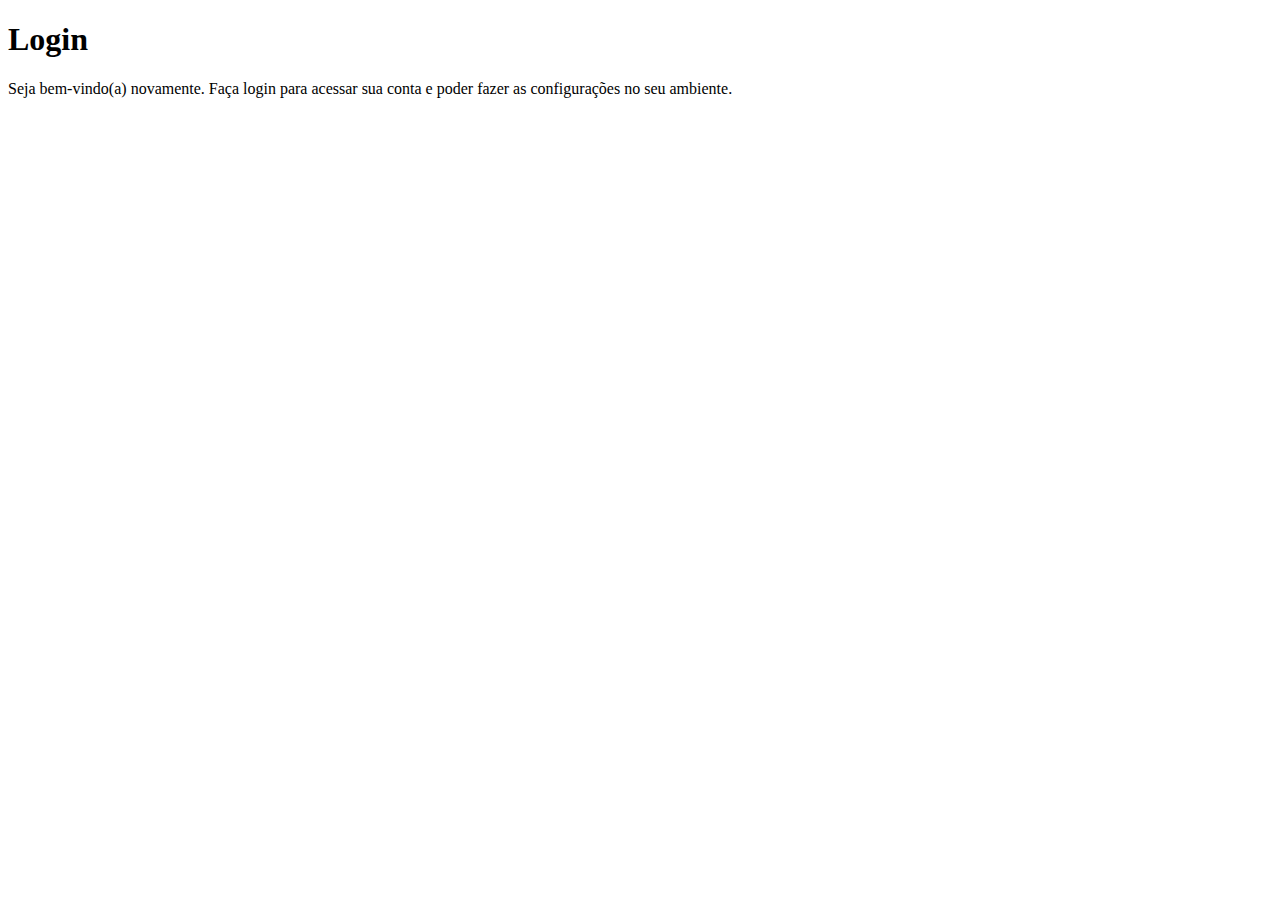
==== referencia/mod04/26__tela_login/index.html @ f821b5c3 "chore: proto of project" ====
<!DOCTYPE html>
<html lang="pt-br">
<head>
  <meta charset="UTF-8">
  <meta http-equiv="X-UA-Compatible" content="IE=edge">
  <meta name="viewport" content="width=device-width, initial-scale=1.0">
  <title>Login</title>
  <link rel="stylesheet" href="estilos/styles.css">
  <link rel="stylesheet" href="estilos/mediaquerys.css">
</head>
<body>
  <main>
    <section id="login">
      <div id="imagem"></div>
      <div id="formulario">
        <h1>Login</h1>
        <p>Seja bem-vindo(a) novamente. Faça login para acessar sua conta e poder fazer as configurações no seu ambiente.</p>
        <form action="login.php" method="post">
          
        </form>
      </div>
    </section>
  </main>
  
</body>
</html>
---- referencia/mod04/26__tela_login/estilos/styles.css ----
@charset "UTF-8";

/*
  Paleta de cores
  Verde: #49a09d
  Roxo: #5f2c82
*/
---- referencia/mod04/26__tela_login/estilos/mediaquerys.css ----
@charset "UTF-8";
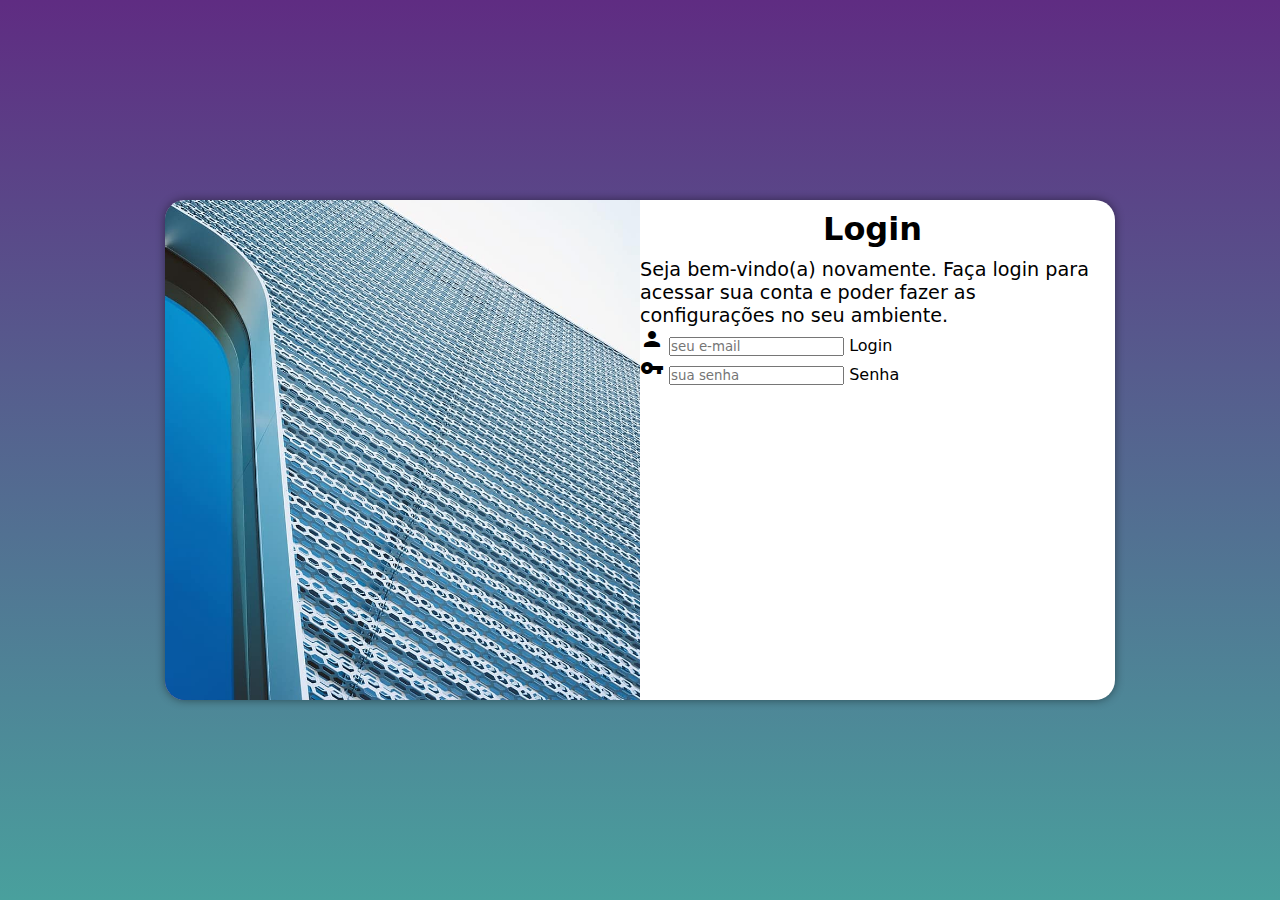
==== commit 9315559e: "chore: break to repouse" ====
--- a/referencia/mod04/26__tela_login/index.html
+++ b/referencia/mod04/26__tela_login/index.html
@@ -1,26 +1,47 @@
 <!DOCTYPE html>
 <html lang="pt-br">
+
 <head>
   <meta charset="UTF-8">
   <meta http-equiv="X-UA-Compatible" content="IE=edge">
   <meta name="viewport" content="width=device-width, initial-scale=1.0">
   <title>Login</title>
+  <link rel="stylesheet" href="https://fonts.googleapis.com/icon?family=Material+Icons">
   <link rel="stylesheet" href="estilos/styles.css">
   <link rel="stylesheet" href="estilos/mediaquerys.css">
 </head>
+
 <body>
   <main>
     <section id="login">
-      <div id="imagem"></div>
+      <div id="imagem">
+        <!-- Aqui vai a imagem nas CSS -->
+      </div>
       <div id="formulario">
         <h1>Login</h1>
-        <p>Seja bem-vindo(a) novamente. Faça login para acessar sua conta e poder fazer as configurações no seu ambiente.</p>
-        <form action="login.php" method="post">
-          
+        <p>Seja bem-vindo(a) novamente. Faça login para acessar sua conta e poder fazer as configurações no seu
+          ambiente.</p>
+        <form action="login.php" method="post" autocomplete="on">
+          <div class="campo">
+            <i class="material-icons">person</i>
+            <input type="email" name="login" id="ilogin" placeholder="seu e-mail" autocomplete="email" required
+              maxlength="30">
+            <label for="ilogin">Login</label>
+          </div>
+          <div class="campo">
+            <i class="material-icons">vpn_key</i>
+            <input type="password" name="senha" id="isenha" placeholder="sua senha" autocomplete="current-password"
+              required minlength="8" maxlength="20">
+            <label for="isenha">Senha</label>
+          </div>
+
+          <input type="submit" value="Entrar">
+          <a href="esqueci.html" class="botao">Esqueci a senha <i class="material-icons">mail</i> </a>
         </form>
       </div>
     </section>
   </main>
-  
+
 </body>
+
 </html>--- a/referencia/mod04/26__tela_login/estilos/styles.css
+++ b/referencia/mod04/26__tela_login/estilos/styles.css
@@ -4,4 +4,100 @@
   Paleta de cores
   Verde: #49a09d
   Roxo: #5f2c82
-*/+*/
+* {
+  font-family: system-ui, -apple-system, BlinkMacSystemFont, 'Segoe UI', Roboto, Oxygen, Ubuntu, Cantarell, 'Open Sans', 'Helvetica Neue', sans-serif;
+  padding: 0px;
+  margin: 0px;
+  box-sizing: border-box;
+}
+
+body, html {
+  background-color: #5f2c82;
+  height: 100vh;
+  width: 100vw;
+}
+
+main {
+  position: relative;
+  height: 100vh;
+  width: 100vw;
+}
+
+section#login {
+  position: absolute;
+  top: 50%;
+  left: 50%;
+  transform: translate(-50%, -50%);
+  overflow: hidden;
+
+  background-color: #fff;
+  width: 250px;
+  height: 500px;
+  border-radius: 20px;
+  box-shadow: 0 0 10px rgba(0, 0, 0, 0.450);
+
+  transition: width .3s, height .3s;
+  transition-timing-function: ease;
+}
+
+section#login>div#imagem {
+  display: block;
+  background: #5f2c82 url(../imagens/metal.jpg) no-repeat;
+  background-size: cover;
+  background-position: left bottom;
+  height: 200px;
+}
+
+section#login>div#formulario {
+  display: block;
+  padding: 10px;
+}
+
+div#formulario>h1 {
+  text-align: center;
+  margin-bottom: 10px;
+}
+
+div#formulario>p {
+  font-size: 0.8em;
+}
+
+form>input[type=submit] {
+  display: block;
+  font-size: 1em;
+  width: 100%;
+  height: 40px;
+  background-color: #49a09d;
+  color: #fff;
+
+  border: none;
+  border-radius: 5px;
+  cursor: pointer;
+}
+
+form>input[type=submit]:hover {
+  background-color: #2d6462;
+}
+
+form>a.botao {
+  display: block;
+  font-size: 1em;
+  width: 100%;
+  height: 40px;
+  padding-top: 5px;
+  margin-top: 5px;
+  background-color: #fff;
+  border: 1px solid #49a09d;
+  color: #2d6462;
+  border-radius: 5px;
+  cursor: pointer;
+}
+
+form>a.botao:hover {
+  background-color: #6cd3cf;
+}
+
+form>a.botao>i {
+  font-size: 0.8em;
+}--- a/referencia/mod04/26__tela_login/estilos/mediaquerys.css
+++ b/referencia/mod04/26__tela_login/estilos/mediaquerys.css
@@ -1 +1,51 @@
-@charset "UTF-8";+@charset "UTF-8";
+
+@media screen and (min-width: 768px) and (max-width: 922px) {
+  body {
+    background-image: linear-gradient(to top, #49a09d, #5f2c82);
+  }
+
+  section#login {
+    width: 90vh;
+  }
+
+  section#login>div#imagem {
+    float: left;
+    width: 30%;
+    height: 100%;
+  }
+
+  section#login>div#formulario {
+    float: right;
+    width: 70%;
+  }
+}
+
+@media screen and (min-width: 992px) {
+  body {
+    background-image: linear-gradient(to top, #49a09d, #5f2c82);
+  }
+
+  section#login {
+    width: 950px;
+  }
+
+  section#login>div#imagem {
+    float: right;
+    width: 50%;
+    height: 100%;
+  }
+
+  section#login>div#imagem {
+    float: left;
+    width: 50%;
+  }
+
+  div#formulario>h1 {
+    font-size: 2em;
+  }
+
+  div#formulario>p {
+    font-size: 1.2em;
+  }
+}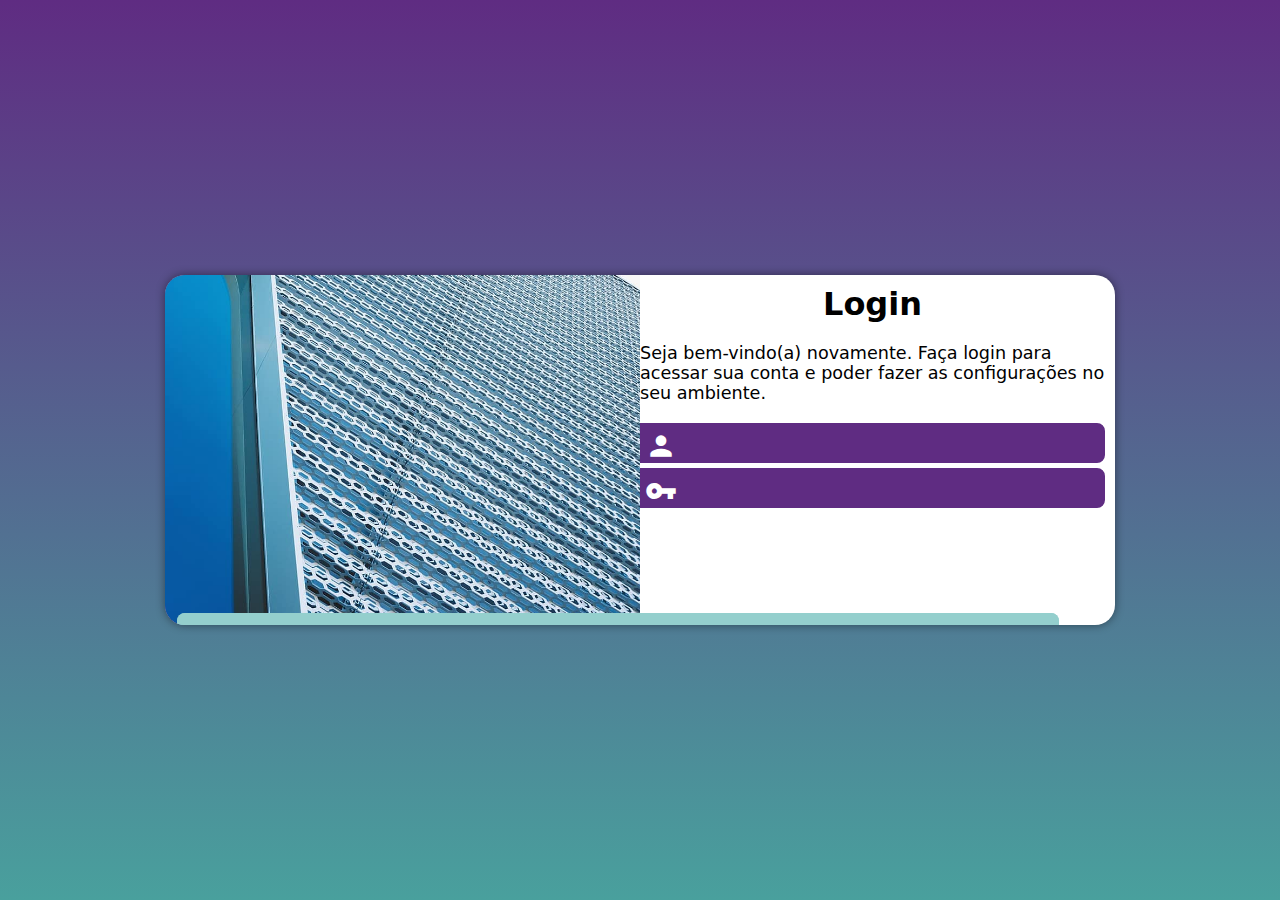
==== commit e5f47877: "chore: finish project! two hours and half" ====
--- a/referencia/mod04/26__tela_login/index.html
+++ b/referencia/mod04/26__tela_login/index.html
@@ -41,7 +41,6 @@
       </div>
     </section>
   </main>
-
 </body>
 
 </html>--- a/referencia/mod04/26__tela_login/estilos/styles.css
+++ b/referencia/mod04/26__tela_login/estilos/styles.css
@@ -28,15 +28,15 @@
   position: absolute;
   top: 50%;
   left: 50%;
-  transform: translate(-50%, -50%);
   overflow: hidden;
 
   background-color: #fff;
   width: 250px;
-  height: 500px;
+  height: 520px;
   border-radius: 20px;
   box-shadow: 0 0 10px rgba(0, 0, 0, 0.450);
 
+  transform: translate(-50%, -50%);
   transition: width .3s, height .3s;
   transition-timing-function: ease;
 }
@@ -61,6 +61,43 @@
 
 div#formulario>p {
   font-size: 0.8em;
+}
+
+form>div.campo {
+  background-color: #5f2c82;
+  border: 2px solid #5f2c82;
+  display: block;
+  width: 100%;
+  height: 40px;
+  border-radius: 8px;
+  margin: 5px 0px;
+}
+
+div.campo>label {
+  display: none;
+}
+
+div.campo>i {
+  color: #fff;
+  /* background-color: #000; */
+  font-size: 2em;
+  width: 40px;
+  padding: 5px;
+}
+
+div.campo>input {
+  background-color: #94cfcd;
+  font-size: 1em;
+  height: 100%;
+  width: calc(100% - 44px);
+  border: 0;
+  border-radius: 8px;
+  padding: 4px;
+  transform: translateY(-12px);
+}
+
+div.campo>input:focus-within {
+  background-color: #fff;
 }
 
 form>input[type=submit] {
--- a/referencia/mod04/26__tela_login/estilos/mediaquerys.css
+++ b/referencia/mod04/26__tela_login/estilos/mediaquerys.css
@@ -6,7 +6,8 @@
   }
 
   section#login {
-    width: 90vh;
+    width: 80vh;
+    height: 280px;
   }
 
   section#login>div#imagem {
@@ -28,6 +29,7 @@
 
   section#login {
     width: 950px;
+    height: 350px;
   }
 
   section#login>div#imagem {
@@ -46,6 +48,7 @@
   }
 
   div#formulario>p {
-    font-size: 1.2em;
+    font-size: 1.1em;
+    margin: 20px 0;
   }
 }